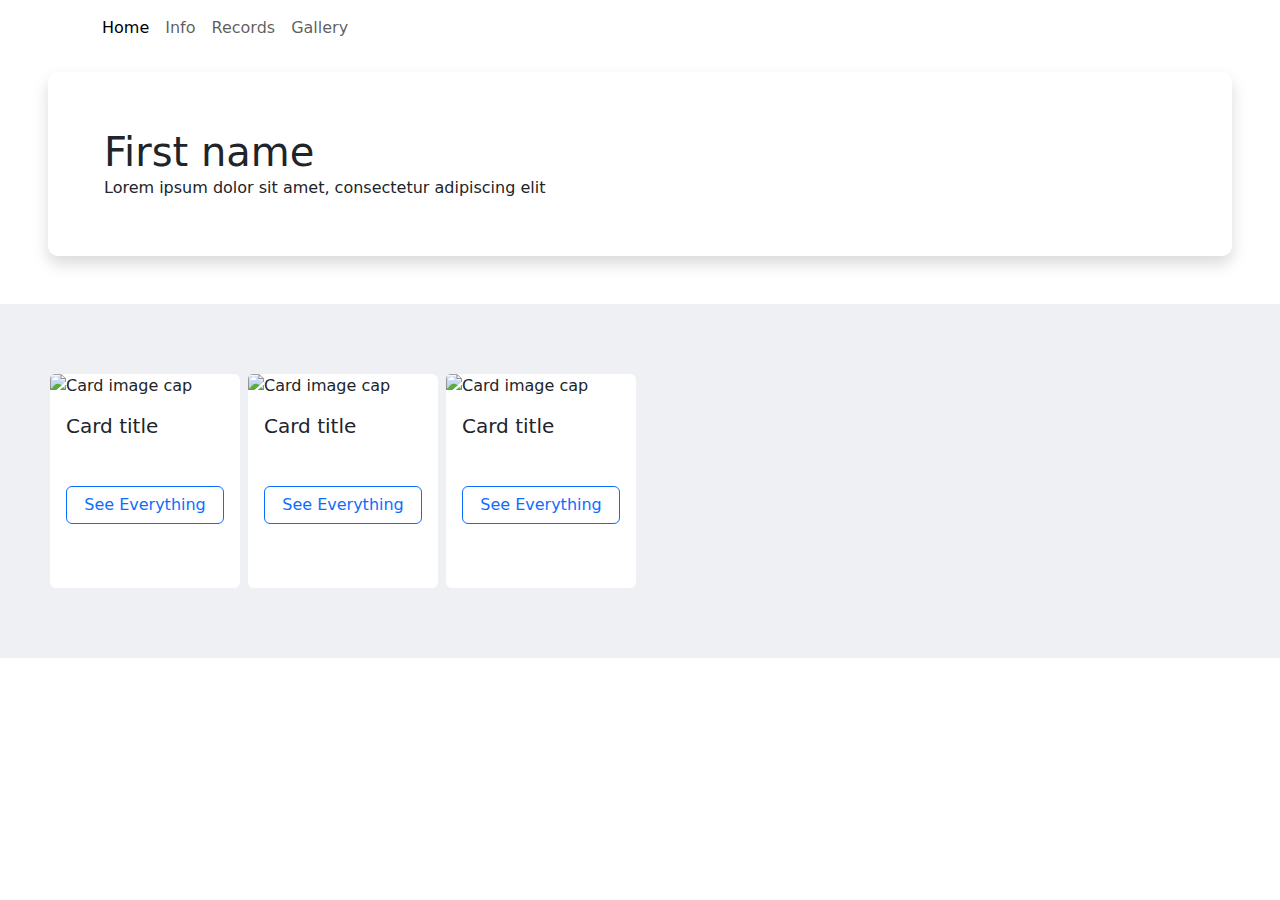
==== index.html @ 16665671 "Design Done" ====
<!DOCTYPE html>
<html lang="en">
<head>
    <meta charset="UTF-8">
    <meta name="viewport" content="width=device-width, initial-scale=1.0">
    <link href="https://cdn.jsdelivr.net/npm/bootstrap@5.3.0/dist/css/bootstrap.min.css" rel="stylesheet">
    <link rel="stylesheet" href="./assets/css/style.css">
    <title>Home</title>
</head>

<body>
    <header>
        <div class="container">
            <div class="nav__inner">
                <nav class="navbar navbar-expand-lg navbar-light  mb-3">
                    <div class="container-fluid">
                        <button class="navbar-toggler" type="button" data-bs-toggle="collapse" data-bs-target="#navbarSupportedContent" aria-controls="navbarSupportedContent" aria-expanded="false" aria-label="Toggle navigation">
                        <span class="navbar-toggler-icon"></span>
                        </button>
                        <div class="collapse navbar-collapse" id="navbarSupportedContent">
                            <ul class="navbar-nav me-auto mb-2 mb-lg-0">
                                <li class="nav-item">
                                    <a class="nav-link active" aria-current="page" href="index.html">Home</a>
                                </li>
                                <li class="nav-item">
                                    <a class="nav-link" href="info.html">Info</a>
                                </li>
                                <li class="nav-item">
                                    <a class="nav-link" href="record.html">Records</a>
                                </li>
                                <li class="nav-item">
                                    <a class="nav-link" href="gallery.html">Gallery</a>
                                </li>
                            </ul>
                        </div>
                    </div>
                </nav>
            </div>
        </div>
    </header>
    
    <banner>
        <div class="mx-5">
            <div class="card mb-5">
                <div class="card-body shadow card__home">
                    <div class="banner__inner">
                        <h1>First name</h1>
                        <p>Lorem ipsum dolor sit amet, consectetur adipiscing elit</p>
                    </div>
                </div>
            </div>
        </div>
    </banner>
    <section>
        <div class="info__inner">
            <div class="row gx-2 gy-2">
                <div class="col-sm-12 col-md-6 col-lg-2">
                    <div class="card">
                        <img class="card-img-top" src="https://encrypted-tbn0.gstatic.com/images?q=tbn:ANd9GcRN4euPFF_e4ENUTbyHMnPo9vd6IkRBzW83BMMzK_K0JFcU5MIzQSDR6kUhXwdBQKInmOc&usqp=CAU" alt="Card image cap">
                        <div class="card-body">
                            <h5 class="card-title mb-5">Card title</h5>
                            <a href="#" class="btn btn-outline-primary w-100 mb-5">See Everything</a>
                        </div>
                    </div>
                </div>
                <div class="col-sm-12 col-md-6 col-lg-2">
                    <div class="card">
                        <img class="card-img-top" src="https://encrypted-tbn0.gstatic.com/images?q=tbn:ANd9GcRN4euPFF_e4ENUTbyHMnPo9vd6IkRBzW83BMMzK_K0JFcU5MIzQSDR6kUhXwdBQKInmOc&usqp=CAU" alt="Card image cap">
                        <div class="card-body">
                            <h5 class="card-title mb-5">Card title</h5>
                            <a href="#" class="btn btn-outline-primary w-100 mb-5">See Everything</a>
                        </div>
                    </div>
                </div>
                <div class="col-sm-12 col-md-6 col-lg-2">
                    <div class="card">
                        <img class="card-img-top" src="https://encrypted-tbn0.gstatic.com/images?q=tbn:ANd9GcRN4euPFF_e4ENUTbyHMnPo9vd6IkRBzW83BMMzK_K0JFcU5MIzQSDR6kUhXwdBQKInmOc&usqp=CAU" alt="Card image cap">
                        <div class="card-body">
                            <h5 class="card-title mb-5">Card title</h5>
                            <a href="#" class="btn btn-outline-primary w-100 mb-5">See Everything</a>
                        </div>
                    </div>
                </div>
            </div>
        </div>
    </section>
    <script src="https://cdn.jsdelivr.net/npm/bootstrap@5.3.0/dist/js/bootstrap.bundle.min.js"></script>
</body>
</html>
---- assets/css/style.css ----
* {
    padding: 0;
    margin: 0;
    box-sizing: border-box;
}

h1,
h2,
h3,
h4,
h5,
p {
    margin: 0;
}

ul li{
    list-style: none;
    margin: 0;
}
.container{
    width: 100%;
}

/* home page Start */

/* banner Start */
.card {
    border: none ;
}

.banner__inner{
    padding: 40px;
}

.card__home{
    border-radius: 10px;
}

/* banner End */

.info__inner{
    background-color: #EFF0F4;
    padding: 70px 50px;
}
/* home page End */

/* info page Start */
.card__info{
    border: 1px solid rgb(230, 227, 227) !important;
}


.toast {
    background-color: #FF5555; 
}

.toast-container{
    width: 200px;
}

.toast_close__btn{
    border: none;
    background: transparent;
    color: white;
    font-size: 20px;
    font-weight: 400;
}
/* info page End */


/* record page Start */
.record__card{
    border: 1px solid rgb(230, 227, 227) !important;
}
.card__footer{
    display: flex;
    align-items: center;
    gap: 10px;
    flex-wrap: wrap;
}

.card__footer button{
    white-space: nowrap;
}
/* record page End */

/* gallery Start */
.gallery__card{
    background-color: #ebeef2;
    padding: 10px;
}
/* gallery End */
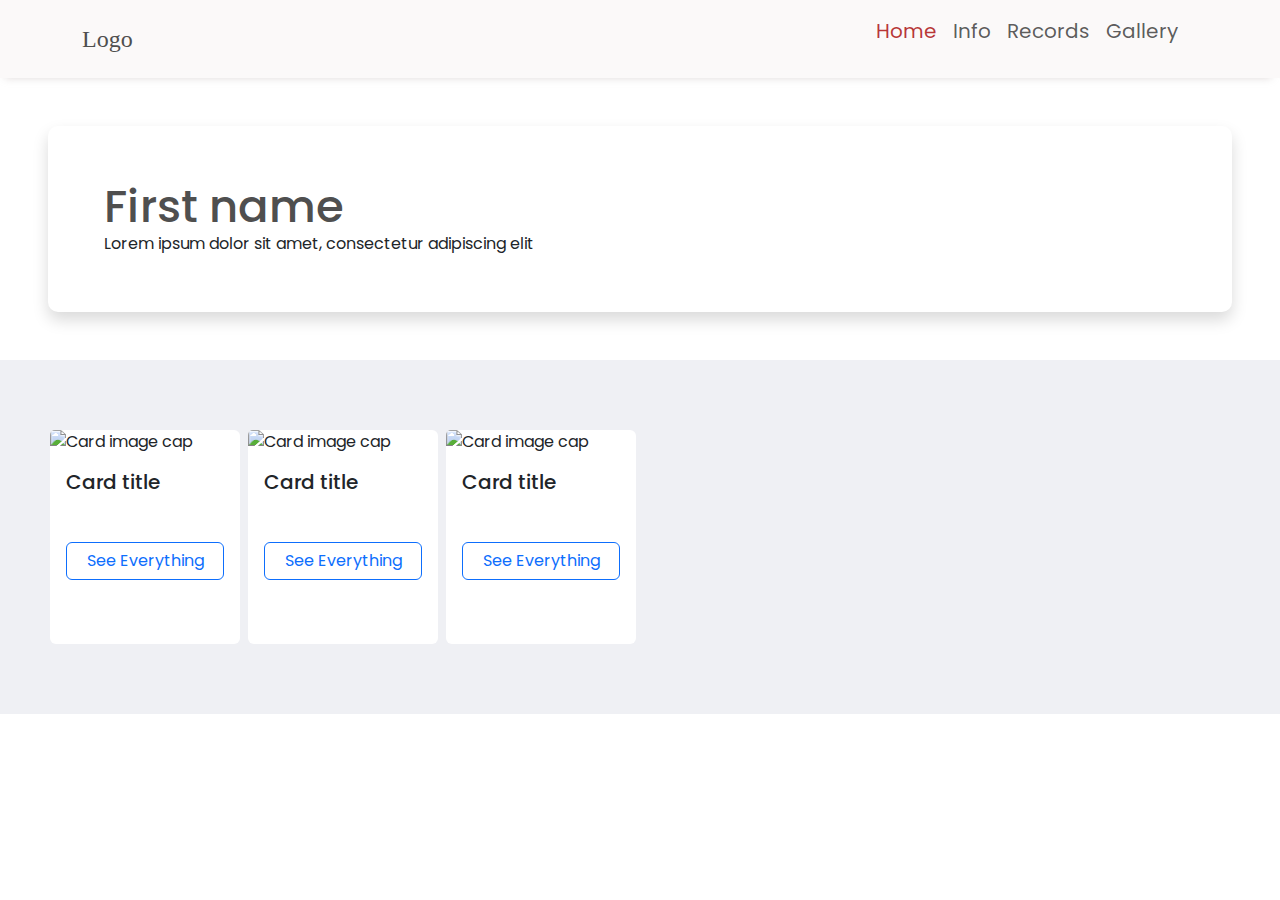
==== commit 57fed12e: "before adding font and pading" ====
--- a/index.html
+++ b/index.html
@@ -9,8 +9,9 @@
 </head>
 
 <body>
-    <header>
-        <div class="container">
+    <header class="nav_wraper mb-5">
+        <div class="container justify-content-between d-flex">
+            <h1 class="logo">Logo</h1>
             <div class="nav__inner">
                 <nav class="navbar navbar-expand-lg navbar-light  mb-3">
                     <div class="container-fluid">
--- a/assets/css/style.css
+++ b/assets/css/style.css
@@ -1,7 +1,13 @@
+@import url('https://fonts.googleapis.com/css2?family=Poppins:wght@200;300;400;500;600;700;800&display=swap');
+
+
+
+
 * {
     padding: 0;
     margin: 0;
     box-sizing: border-box;
+    font-family: 'Poppins', sans-serif;
 }
 
 h1,
@@ -12,6 +18,11 @@
 p {
     margin: 0;
 }
+h1{
+    font-size: 45px;
+    color: rgb(79, 79, 79);
+    line-height: 50px;
+}
 
 ul li{
     list-style: none;
@@ -21,6 +32,32 @@
     width: 100%;
 }
 
+/* nav css  */
+.logo{
+    font-size: 24px;
+    font-family: math;
+    align-items: center;
+    display: flex;
+
+}
+
+.nav_wraper{
+    background-color: rgb(235 227 227 / 21%);
+    box-shadow: -2px 7px 8px -7px rgba(212,205,205,0.75);
+    -webkit-box-shadow: -2px 7px 8px -7px rgba(212,205,205,0.75);
+    -moz-box-shadow: -2px 7px 8px -7px rgba(212,205,205,0.75);
+    font-size: 20px;
+}
+
+.nav-link:focus, .nav-link:hover {
+    color: rgb(175 27 27 / 88%);
+}
+
+.navbar-nav .nav-link.active, .navbar-nav .nav-link.show {
+    color: rgb(175 27 27 / 88%);
+}
+/* nav css  */
+
 /* home page Start */
 
 /* banner Start */
@@ -51,7 +88,7 @@
 
 
 .toast {
-    background-color: #FF5555; 
+    background-color: #f87676; 
 }
 
 .toast-container{
@@ -71,17 +108,149 @@
 /* record page Start */
 .record__card{
     border: 1px solid rgb(230, 227, 227) !important;
-}
-.card__footer{
+    border-radius: 20px;
+}
+.card__footer__btn{
     display: flex;
     align-items: center;
     gap: 10px;
     flex-wrap: wrap;
-}
-
-.card__footer button{
+    
+}
+
+
+.card__footer__btn button{
     white-space: nowrap;
-}
+    padding: 5px 10px;
+    font-size: 15px;
+}
+
+
+.card__footer__inner button{
+    padding: 5px 8px;
+    font-size: 12px;
+}
+
+.heading__sub{
+    font-size: 24px;
+    font-weight: 400;
+    line-height: 20px;
+    text-align: center;
+}
+
+.main__header{
+    text-align: center;
+}
+
+.sec__header{
+    font-size: 35px;
+    color: #9a5a05;
+    line-height: 30px;
+}
+
+.show_hight_weight{
+    padding: 15px 20px;
+    color: #ffffff;
+    background-color: rgb(102, 102, 102);
+    border-radius: 12px 12px 0px 0px !important;
+}
+
+.card__footer__inner{
+    border-radius: 0px 0px 12px 12px !important;
+}
+
+.rec__body{
+    padding: 15px 20px;
+    padding: 45px 20px;
+    background-color: #ffffff;
+}
+
+.record__header{  
+    margin-bottom: 70px;
+}
+
+.record_card__header{
+    font-size: 25px;
+    font-weight: 600;
+    line-height: 20px;
+    /* color: #000000; */
+}
+
+.card__txt{
+    font-size: 18px;
+    line-height: 20px;
+    font-weight: 500;
+}
+
+.card__txt >span{
+    font-weight: 600;
+    font-size: 20px;
+}
+
+.btn__edit{
+    background: #000000;
+    border: none;
+    color: white;
+}
+
+.btn__edit:hover{
+    background: #b4b4b4;
+    color: rgb(12, 0, 91);
+}
+
+.btn__delete{
+    background: #270101;
+    color: white;
+    font-size: 15px;
+}
+
+.btn__delete:hover{
+    background-color: #5d4e4e;
+    color: #f75b5b;
+}
+
+.btn__upload{
+    color: white;
+    font-size: 15px;
+    background-color: rgb(35, 35, 35);
+    border: none;
+}
+
+.btn__upload:hover{
+    background-color: rgb(208, 206, 206);
+    color: rgb(0, 0, 0);
+}
+
+.rec__un_p{
+    margin-top: 8px;
+    font-size: 15px;
+    line-height: 10px;
+    color: rgb(82, 82, 82);
+    font-weight: 600;
+}
+
+.save__record{
+    margin-bottom: 40px;
+}
+
+.label__txt{
+    font-size: 18px;
+    line-height: 20px;
+    font-weight: 600;
+}
+
+.btn__submit{
+    padding: 8px 18px;
+    font-size: 18px;
+    background-color: #000000;
+    color: #ffffff;
+}
+
+.btn__submit:hover{
+    background-color: #dad7d7;;
+    color: #000;
+}
+
 /* record page End */
 
 /* gallery Start */
@@ -89,4 +258,7 @@
     background-color: #ebeef2;
     padding: 10px;
 }
-/* gallery End */+/* gallery End */
+
+
+
